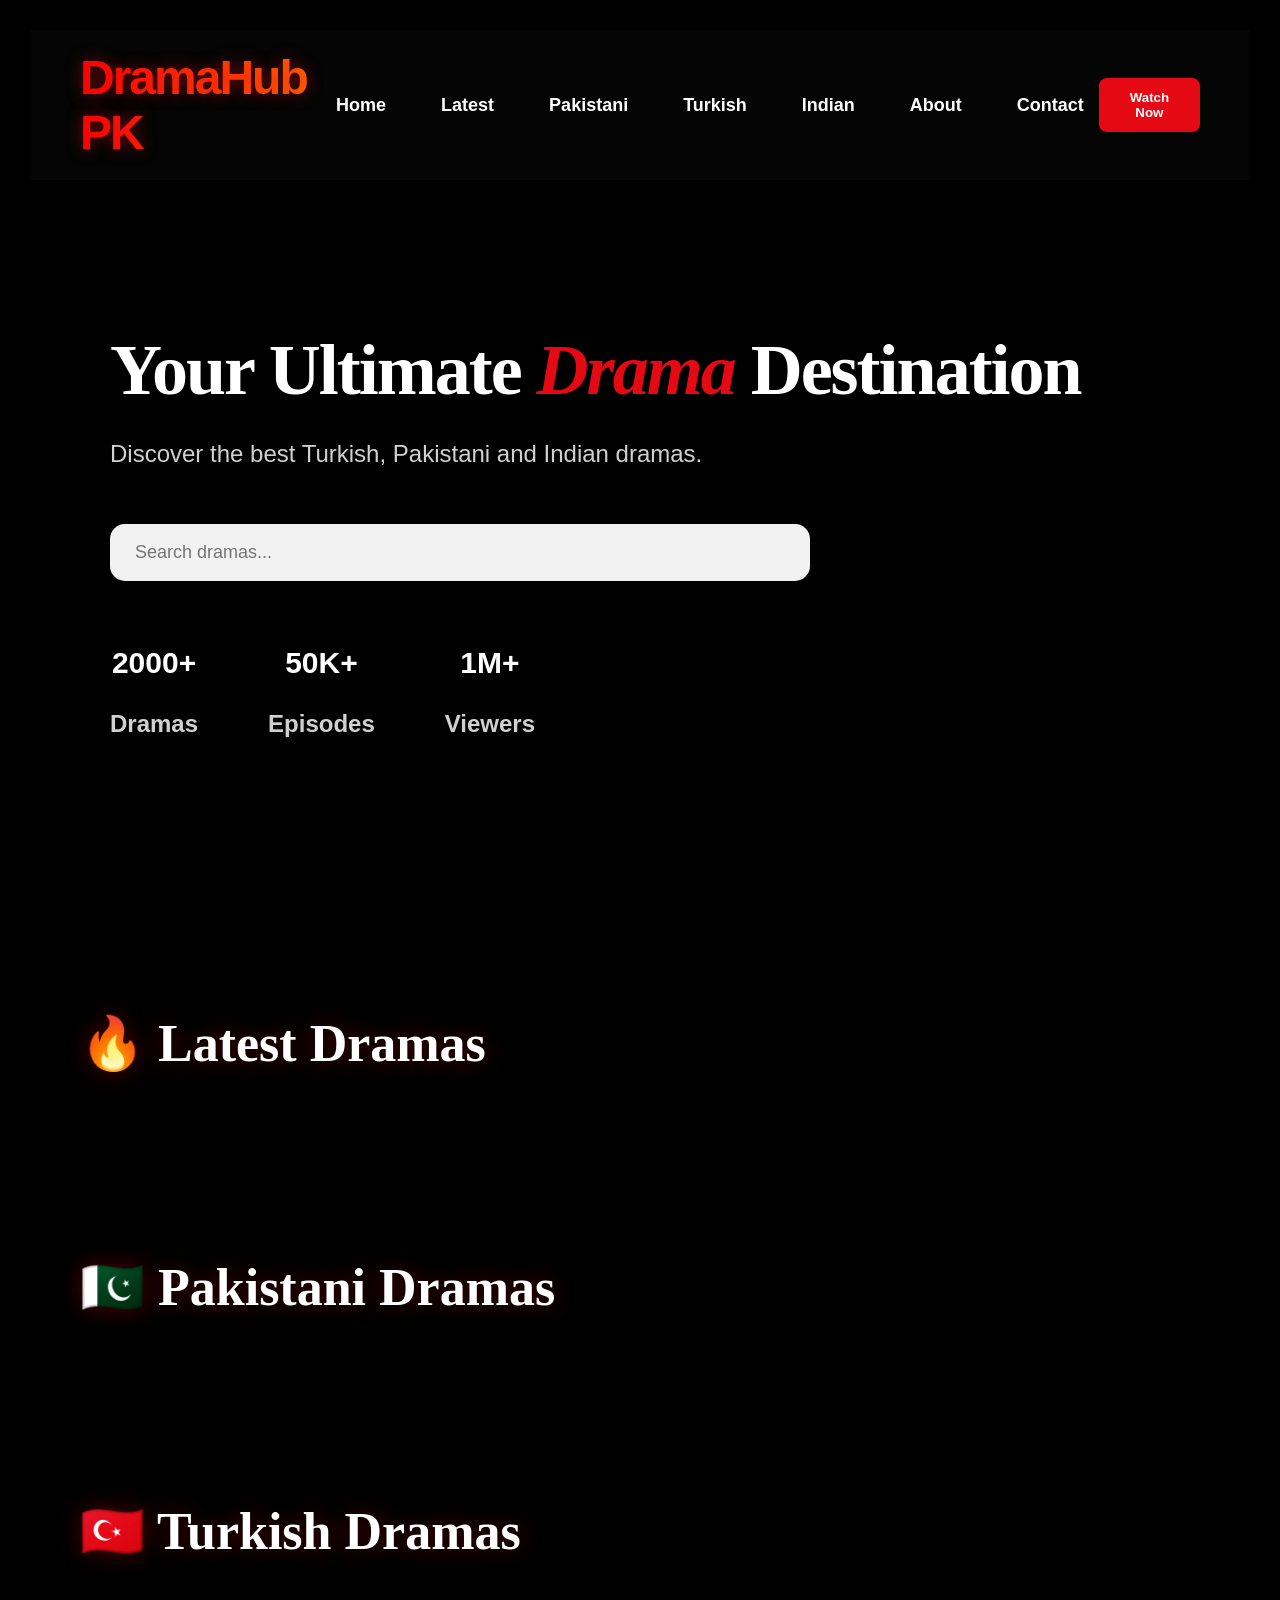
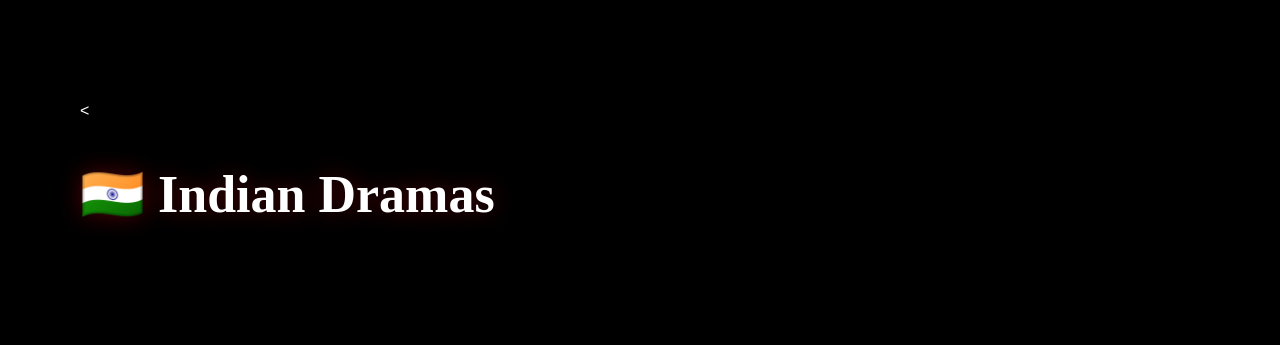
==== index.html @ 26b0ccb2 "Update index.html" ====
<!DOCTYPE html>
<html lang="en">
<head>
<meta charset="UTF-8">
<meta name="viewport" content="width=device-width, initial-scale=1.0">
<title>Drama Hub PK</title>
<link rel="stylesheet" href="style.css">
</head>

<body>

<header>
<div class="logo">DramaHub PK</div>

<nav>
<a href="#">Home</a>
<a href="#latest">Latest</a>
<a href="#pakistani">Pakistani</a>
<a href="#turkish">Turkish</a>
<a href="#indian">Indian</a>
<a href="#">About</a>
<a href="#">Contact</a>
</nav>

<button class="watch-btn">Watch Now</button>
</header>

<section class="hero">
<div class="hero-content">

<h1>Your Ultimate <span>Drama</span> Destination</h1>

<p>
Discover the best Turkish, Pakistani and Indian dramas.
</p>

<input type="text" placeholder="Search dramas...">

<div class="stats">
<div>
<h2>2000+</h2>
<p>Dramas</p>
</div>

<div>
<h2>50K+</h2>
<p>Episodes</p>
</div>

<div>
<h2>1M+</h2>
<p>Viewers</p>
</div>
</div>

</div>
</section>

<!-- Latest -->
<section class="latest" id="latest">
<h2>🔥 Latest Dramas</h2>
<div id="latestContainer"></div>
</section>

<!-- Pakistani -->
<section class="latest" id="pakistani">
<h2>🇵🇰 Pakistani Dramas</h2>

<div id="pakistaniContainer"></div>
</section>

<!-- Turkish -->
<section class="latest" id="turkish">
<h2>🇹🇷 Turkish Dramas</h2>

<div id="turkishContainer"></div>

</section>

<!-- Indian -->
<section class="latest" id="indian">
<<h2>🇮🇳 Indian Dramas</h2>

<div id="indianContainer"></div>
</section>

<script src="script.js"></script>

</body>
</html>
---- style.css ----
body{
margin:0;
font-family:Arial,sans-serif;
background:#000;
color:white;
}

header{
display:flex;
justify-content:space-between;
align-items:center;
padding:20px 50px;
background:#050505;
}

.logo{
font-size:40px;
font-weight:bold;
background:linear-gradient(90deg,#ff0000,#ff6b00);
-webkit-background-clip:text;
-webkit-text-fill-color:transparent;
}

nav a{
color:white;
text-decoration:none;
margin:0 10px;
}

.watch-btn{
background:red;
color:white;
border:none;
padding:12px 20px;
border-radius:8px;
cursor:pointer;
}

.hero{
padding:120px 80px;
background:
linear-gradient(rgba(0,0,0,.75),rgba(0,0,0,.75)),
url('https://images.unsplash.com/photo-1517604931442-7e0c8ed2963c?w=1920');
background-size:cover;
background-position:center;
background-repeat:no-repeat;
min-height:500px;
display:flex;
align-items:center;
}

.hero h1{
font-size:72px;
font-weight:800;
line-height:1.1;
margin:0;
font-family:Georgia, serif;
letter-spacing:-2px;
color:#fff;
}

.hero h1 span{
color:#e50914;
font-style:italic;
}

.hero p{
max-width:650px;
font-size:24px;
line-height:1.7;
color:#d0d0d0;
}

.hero input{
width:650px;
padding:18px 25px;
border-radius:15px;
border:none;
margin-top:25px;
font-size:18px;
background:rgba(255,255,255,0.95);
box-shadow:0 0 20px rgba(0,0,0,.4);
}

.stats{
display:flex;
gap:70px;
margin-top:40px;
font-size:20px;
font-weight:bold;
}

.stats div{
text-align:center;
}
.latest{
padding:50px;
}

#latestContainer,
#pakistaniContainer,
#turkishContainer,
#indianContainer{
display:flex;
flex-wrap:wrap;
gap:20px;
justify-content:flex-start;
align-items:flex-start;
}

.card{
width:280px;
background:#111;
padding:15px;
border-radius:18px;
}

.card img{
width:100%;
height:340px;
object-fit:cover;
border-radius:12px;
}

.card:hover
transform:translateY(-10px) scale(1.05);
box-shadow:0 10px 40px rgba(229,9,20,.4);
border:1px solid #e50914;
}
.card button{
background:#e50914;
color:white;
border:none;
padding:12px 18px;
border-radius:10px;
cursor:pointer;
font-weight:bold;
margin-top:10px;
}

.card button:hover{
background:#ff1f2d;
}
.card button{
background:red;
color:white;
border:none;
padding:10px 15px;
border-radius:8px;
cursor:pointer;
}
.logo{
font-size:48px;
font-weight:900;
color:#e50914;
font-family:Arial, sans-serif;
letter-spacing:-2px;
text-shadow:0 0 15px rgba(229,9,20,.5);
}
nav{
display:flex;
gap:25px;
}

nav a{
color:white;
text-decoration:none;
margin:0 15px;
font-size:18px;
font-weight:600;
transition:0.3s;
}

nav a:hover{
color:#e50914;
}

.watch-btn{
background:#e50914;
color:white;
border:none;
padding:12px 22px;
border-radius:8px;
font-weight:600;
cursor:pointer;
}
.card{
transition:all 0.3s ease;
}
.latest h2{
font-size:64px;
font-family:Georgia, serif;
font-weight:900;
color:white;
text-shadow:0 0 25px rgba(229,9,20,.35);
margin-bottom:40px;
}
.card:hover{
transform:translateY(-10px) scale(1.05);
box-shadow:0 10px 40px rgba(229,9,20,.4);
}
.latest h2{
display:flex;
align-items:center;
gap:12px;
font-size:52px;
font-family:Georgia, serif;
font-weight:800;
color:white;
}

.flag{
width:32px;
height:22px;
border-radius:3px;
}
#dramaTitle{
font-size:50px;
margin-bottom:30px;
color:#fff;
text-shadow:0 0 20px rgba(229,9,20,.6);
}

#episodesContainer{
max-width:1200px;
margin:auto;
}

.episode-card{
background:linear-gradient(135deg,#111,#1b1b1b);
padding:20px;
margin:15px 0;
border-radius:15px;
border-left:5px solid #e50914;
cursor:pointer;
transition:0.3s;
}

.episode-card:hover{
transform:translateX(10px);
box-shadow:0 0 25px rgba(229,9,20,.4);
}

.episode-card h3{
margin:0;
font-size:24px;
color:white;
}

.episode-card span{
color:#aaa;
font-size:14px;
}

body{
background:#000;
color:white;
font-family:Arial,sans-serif;
padding:30px;
}
.episode-card{
background:linear-gradient(135deg,#111,#1b1b1b);
padding:20px;
margin:15px 0;
border-radius:15px;
border-left:5px solid #e50914;
cursor:pointer;
transition:0.3s;
}

.episode-card:hover{
transform:translateX(10px);
box-shadow:0 0 25px rgba(229,9,20,.5);
}

.episode-card h3{
margin:0;
color:white;
font-size:24px;
}

.episode-card span{
color:#aaa;
font-size:14px;
}

#episodesContainer{
max-width:1200px;
margin:auto;
}
.back-btn{
display:inline-block;
background:#e50914;
color:white;
text-decoration:none;
padding:10px 20px;
border-radius:10px;
margin-bottom:20px;
font-weight:bold;
transition:.3s;
}

.back-btn:hover{
background:#ff1f2d;
transform:translateY(-2px);
}
#dramaHero{
display:flex;
gap:30px;
align-items:center;
margin:30px 0;
}

#dramaPoster{
width:220px;
height:320px;
object-fit:cover;
border-radius:15px;
box-shadow:0 0 30px rgba(229,9,20,.5);
}

#dramaDesc{
color:#bbb;
font-size:18px;
max-width:700px;
}
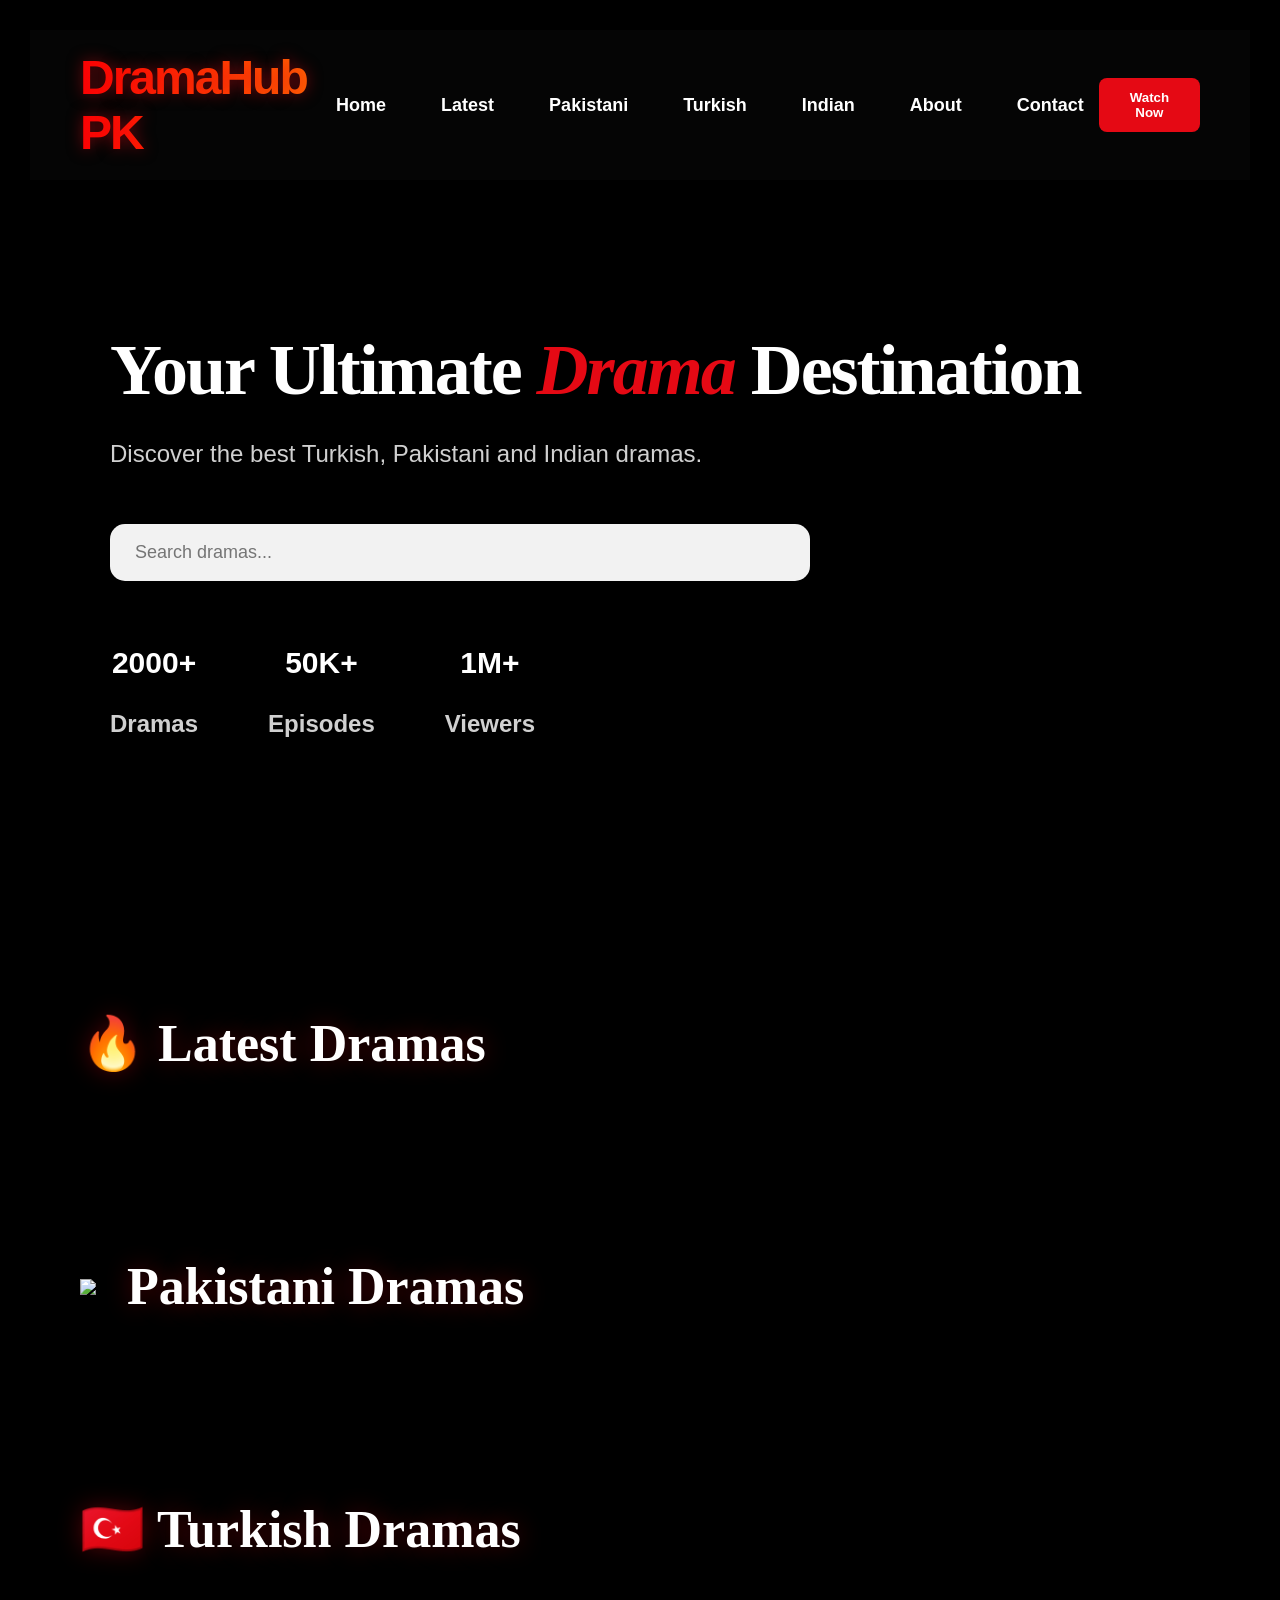
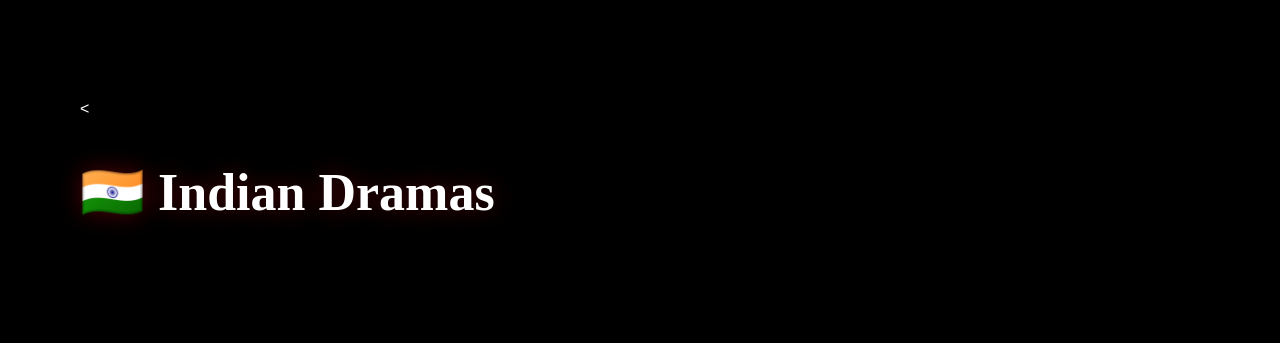
==== commit 8d4c9377: "Update index.html" ====
--- a/index.html
+++ b/index.html
@@ -64,9 +64,10 @@
 
 <!-- Pakistani -->
 <section class="latest" id="pakistani">
-<h2>🇵🇰 Pakistani Dramas</h2>
-
-<div id="pakistaniContainer"></div>
+<h2>
+<img src="https://flagcdn.com/w40/pk.png" width="35">
+Pakistani Dramas
+</h2>
 </section>
 
 <!-- Turkish -->
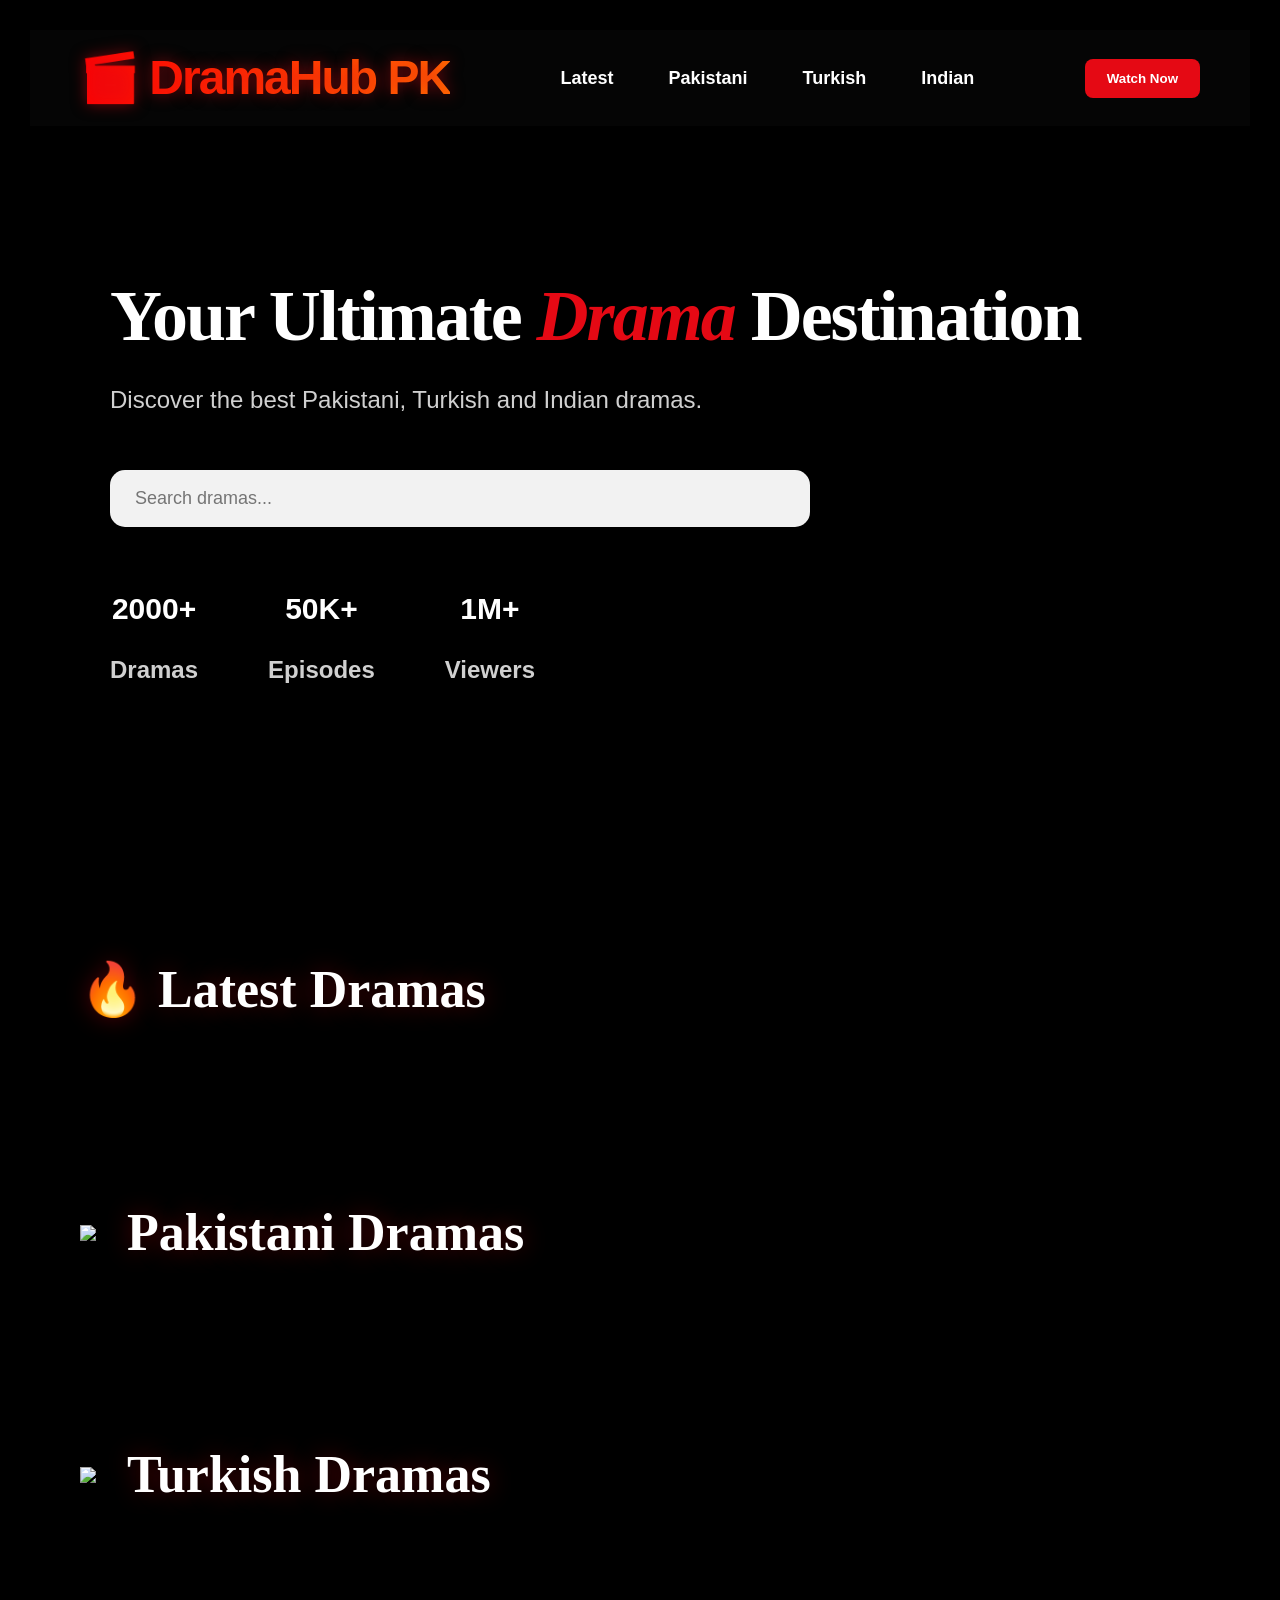
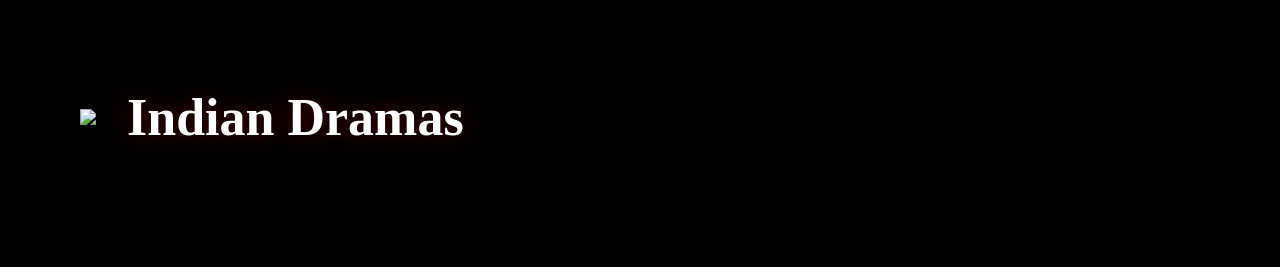
==== commit 64fa9195: "Update index.html" ====
--- a/index.html
+++ b/index.html
@@ -10,16 +10,13 @@
 <body>
 
 <header>
-<div class="logo">DramaHub PK</div>
+<div class="logo">🎬 DramaHub PK</div>
 
 <nav>
-<a href="#">Home</a>
 <a href="#latest">Latest</a>
 <a href="#pakistani">Pakistani</a>
 <a href="#turkish">Turkish</a>
 <a href="#indian">Indian</a>
-<a href="#">About</a>
-<a href="#">Contact</a>
 </nav>
 
 <button class="watch-btn">Watch Now</button>
@@ -31,12 +28,13 @@
 <h1>Your Ultimate <span>Drama</span> Destination</h1>
 
 <p>
-Discover the best Turkish, Pakistani and Indian dramas.
+Discover the best Pakistani, Turkish and Indian dramas.
 </p>
 
 <input type="text" placeholder="Search dramas...">
 
 <div class="stats">
+
 <div>
 <h2>2000+</h2>
 <p>Dramas</p>
@@ -51,6 +49,7 @@
 <h2>1M+</h2>
 <p>Viewers</p>
 </div>
+
 </div>
 
 </div>
@@ -68,19 +67,26 @@
 <img src="https://flagcdn.com/w40/pk.png" width="35">
 Pakistani Dramas
 </h2>
+
+<div id="pakistaniContainer"></div>
 </section>
 
 <!-- Turkish -->
 <section class="latest" id="turkish">
-<h2>🇹🇷 Turkish Dramas</h2>
+<h2>
+<img src="https://flagcdn.com/w40/tr.png" width="35">
+Turkish Dramas
+</h2>
 
 <div id="turkishContainer"></div>
-
 </section>
 
 <!-- Indian -->
 <section class="latest" id="indian">
-<<h2>🇮🇳 Indian Dramas</h2>
+<h2>
+<img src="https://flagcdn.com/w40/in.png" width="35">
+Indian Dramas
+</h2>
 
 <div id="indianContainer"></div>
 </section>
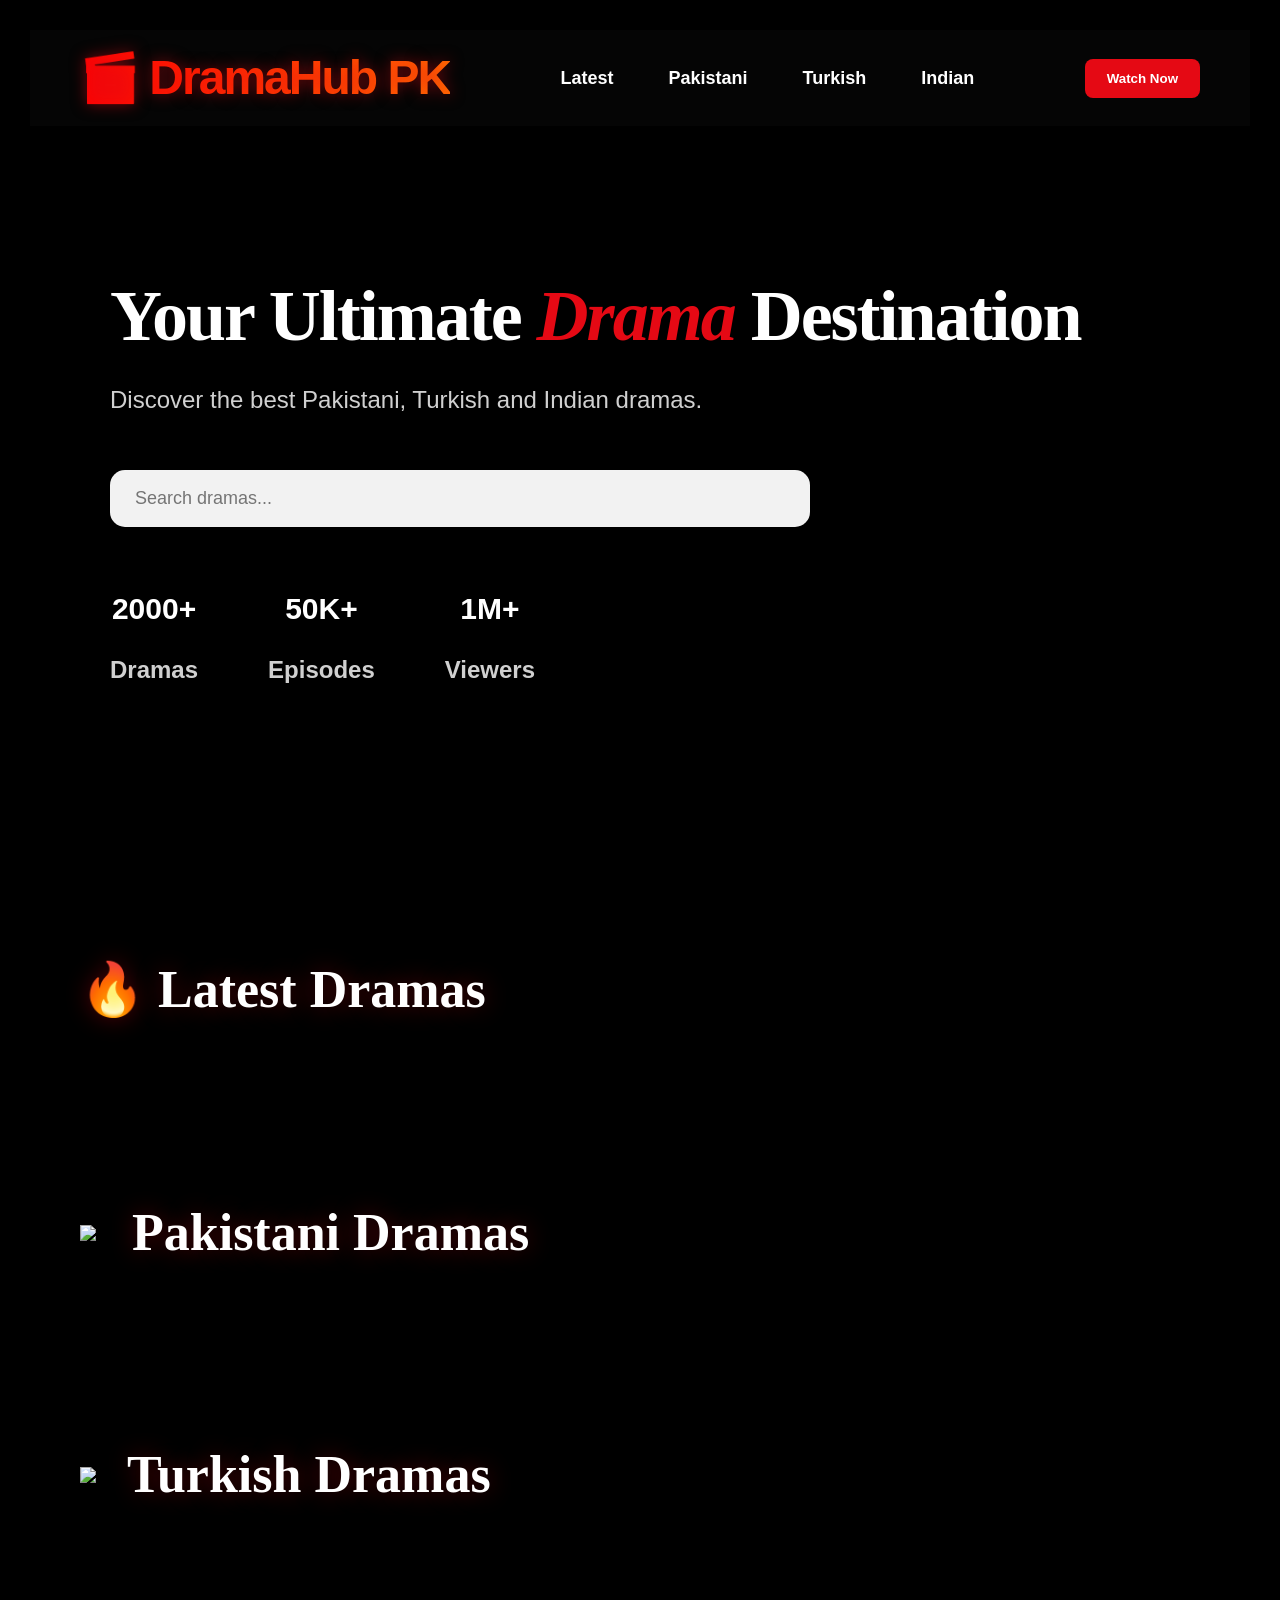
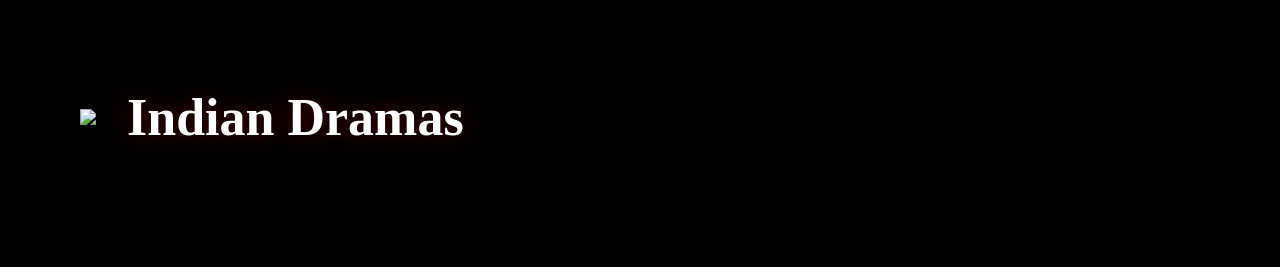
==== commit e6c2a706: "Update index.html" ====
--- a/index.html
+++ b/index.html
@@ -64,7 +64,7 @@
 <!-- Pakistani -->
 <section class="latest" id="pakistani">
 <h2>
-<img src="https://flagcdn.com/w40/pk.png" width="35">
+<img src="https://upload.wikimedia.org/wikipedia/commons/3/32/Flag_of_Pakistan.svg" width="40">
 Pakistani Dramas
 </h2>
 
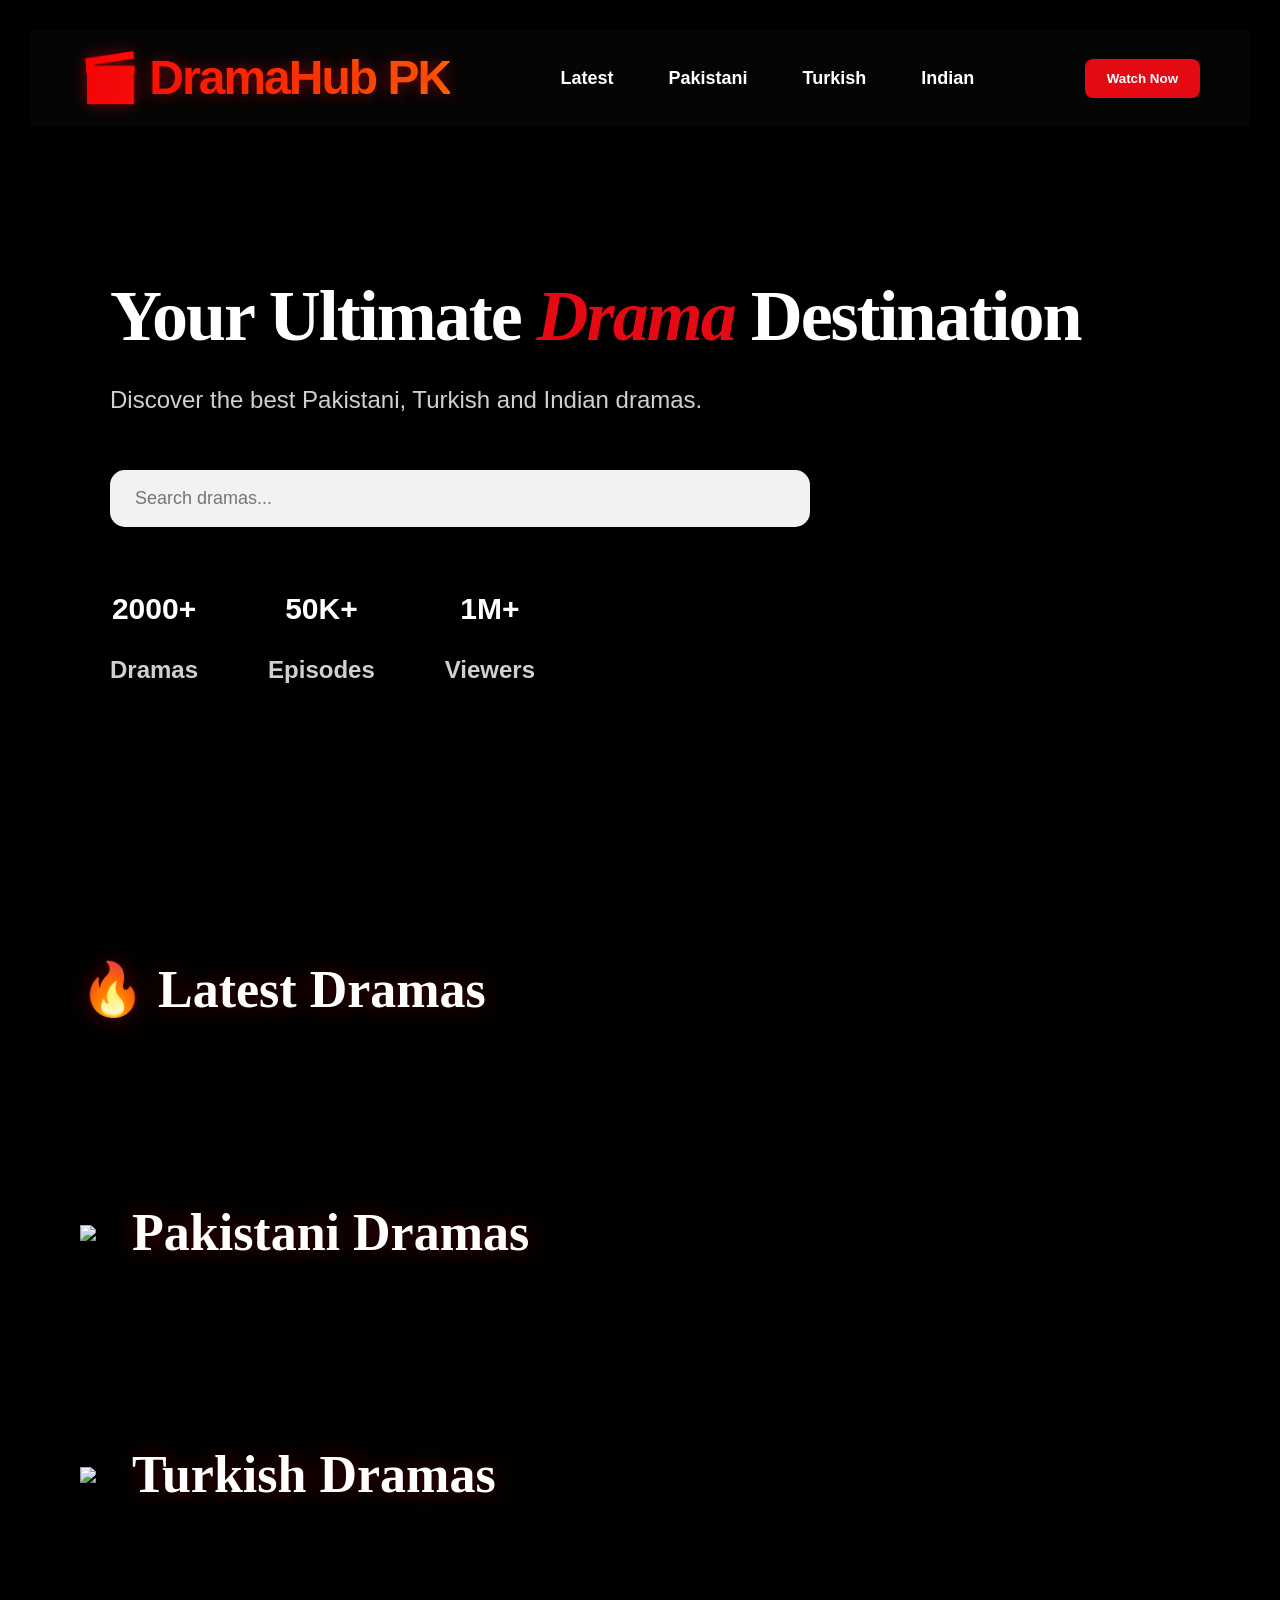
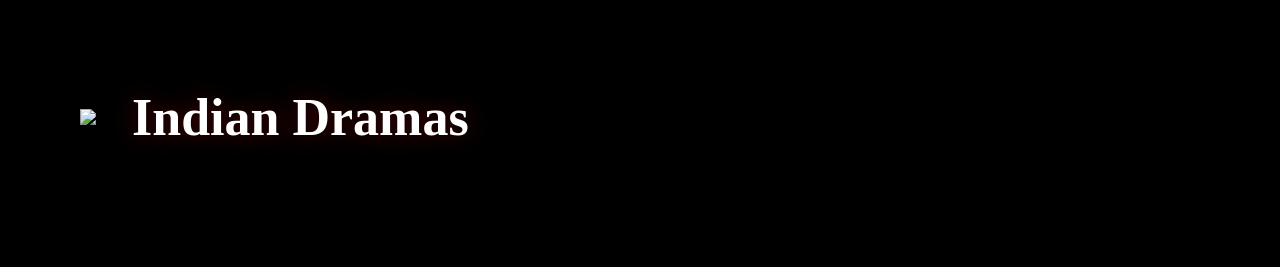
==== commit 96dcb099: "Update index.html" ====
--- a/index.html
+++ b/index.html
@@ -74,7 +74,7 @@
 <!-- Turkish -->
 <section class="latest" id="turkish">
 <h2>
-<img src="https://flagcdn.com/w40/tr.png" width="35">
+<img src="https://upload.wikimedia.org/wikipedia/commons/b/b4/Flag_of_Turkey.svg" width="40">
 Turkish Dramas
 </h2>
 
@@ -84,7 +84,7 @@
 <!-- Indian -->
 <section class="latest" id="indian">
 <h2>
-<img src="https://flagcdn.com/w40/in.png" width="35">
+<img src="https://upload.wikimedia.org/wikipedia/en/4/41/Flag_of_India.svg" width="40">
 Indian Dramas
 </h2>
 
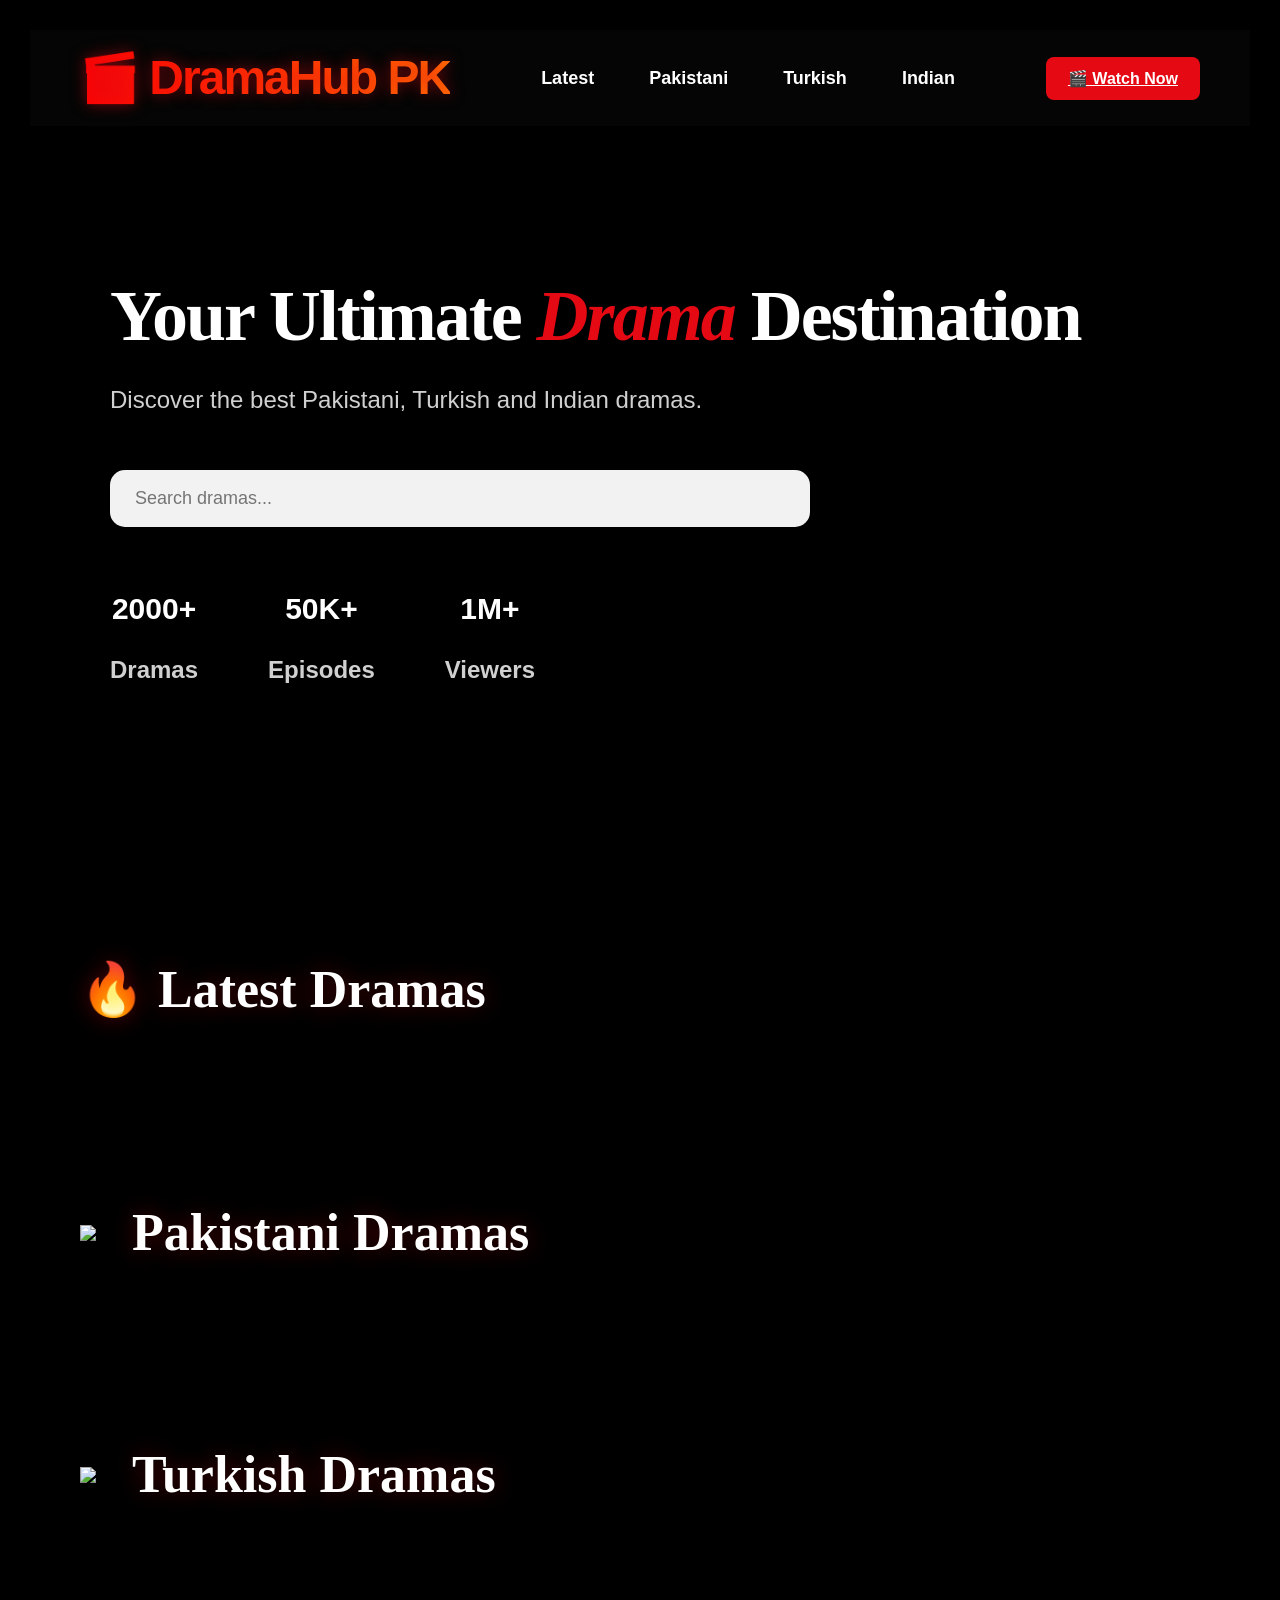
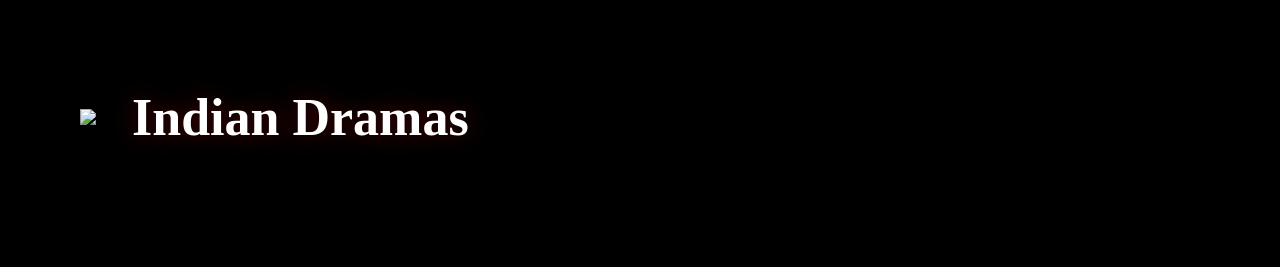
==== commit 7032f043: "Update index.html" ====
--- a/index.html
+++ b/index.html
@@ -19,7 +19,7 @@
 <a href="#indian">Indian</a>
 </nav>
 
-<button class="watch-btn">Watch Now</button>
+<a href="#latest" class="watch-btn">🎬 Watch Now</a>
 </header>
 
 <section class="hero">
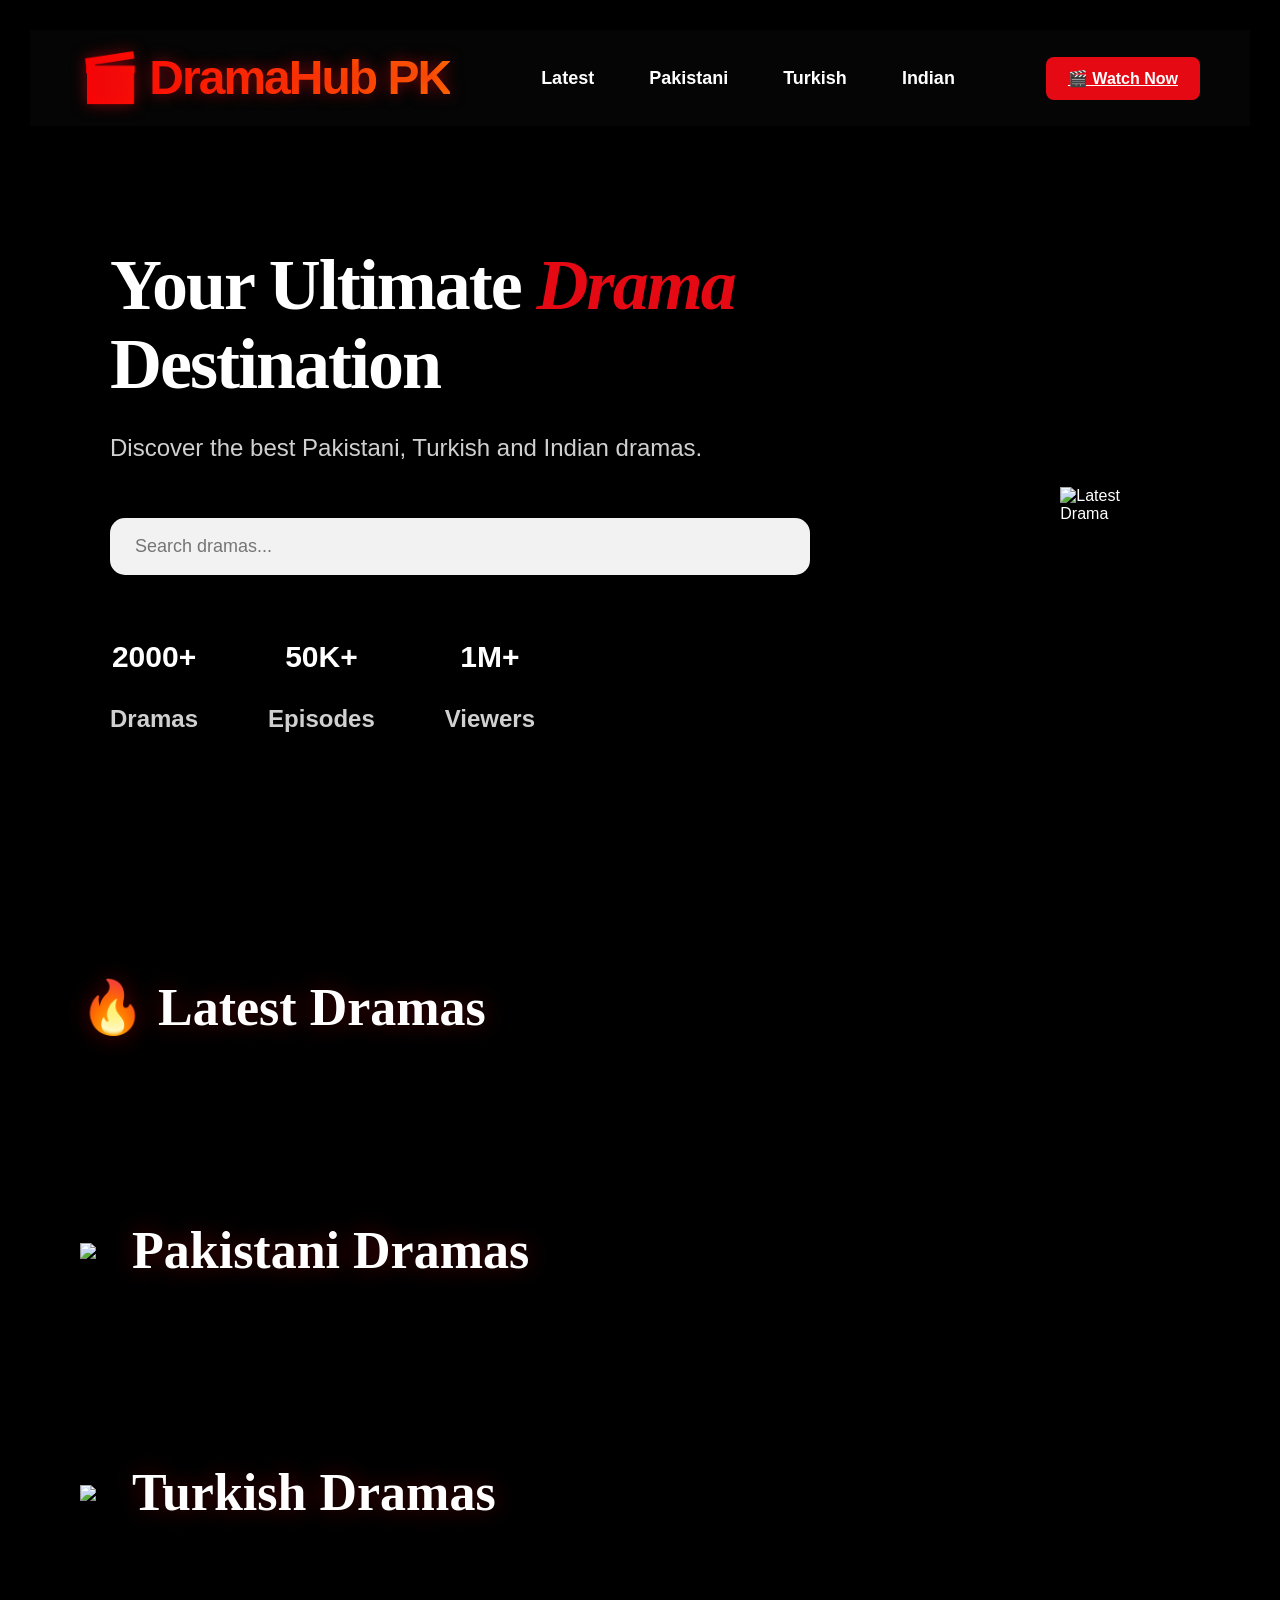
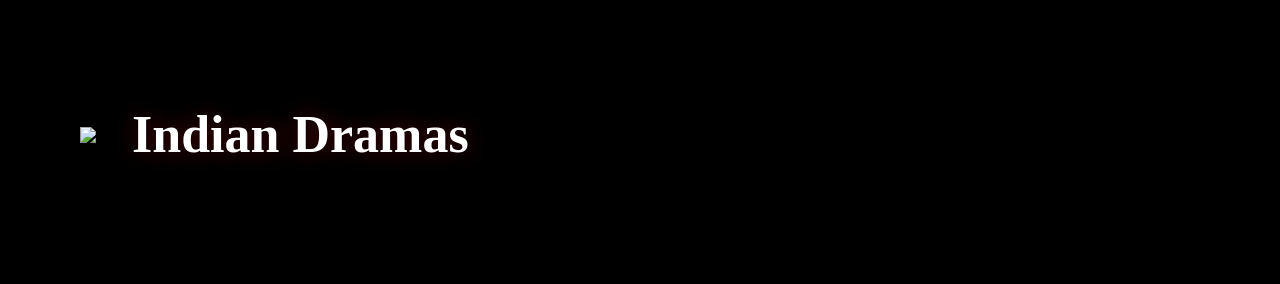
==== commit 590f3ed4: "Update index.html" ====
--- a/index.html
+++ b/index.html
@@ -53,8 +53,13 @@
 </div>
 
 </div>
+  </div>
+
+<div class="hero-poster">
+    <img id="latestPoster" src="" alt="Latest Drama">
+</div>
+
 </section>
-
 <!-- Latest -->
 <section class="latest" id="latest">
 <h2>🔥 Latest Dramas</h2>
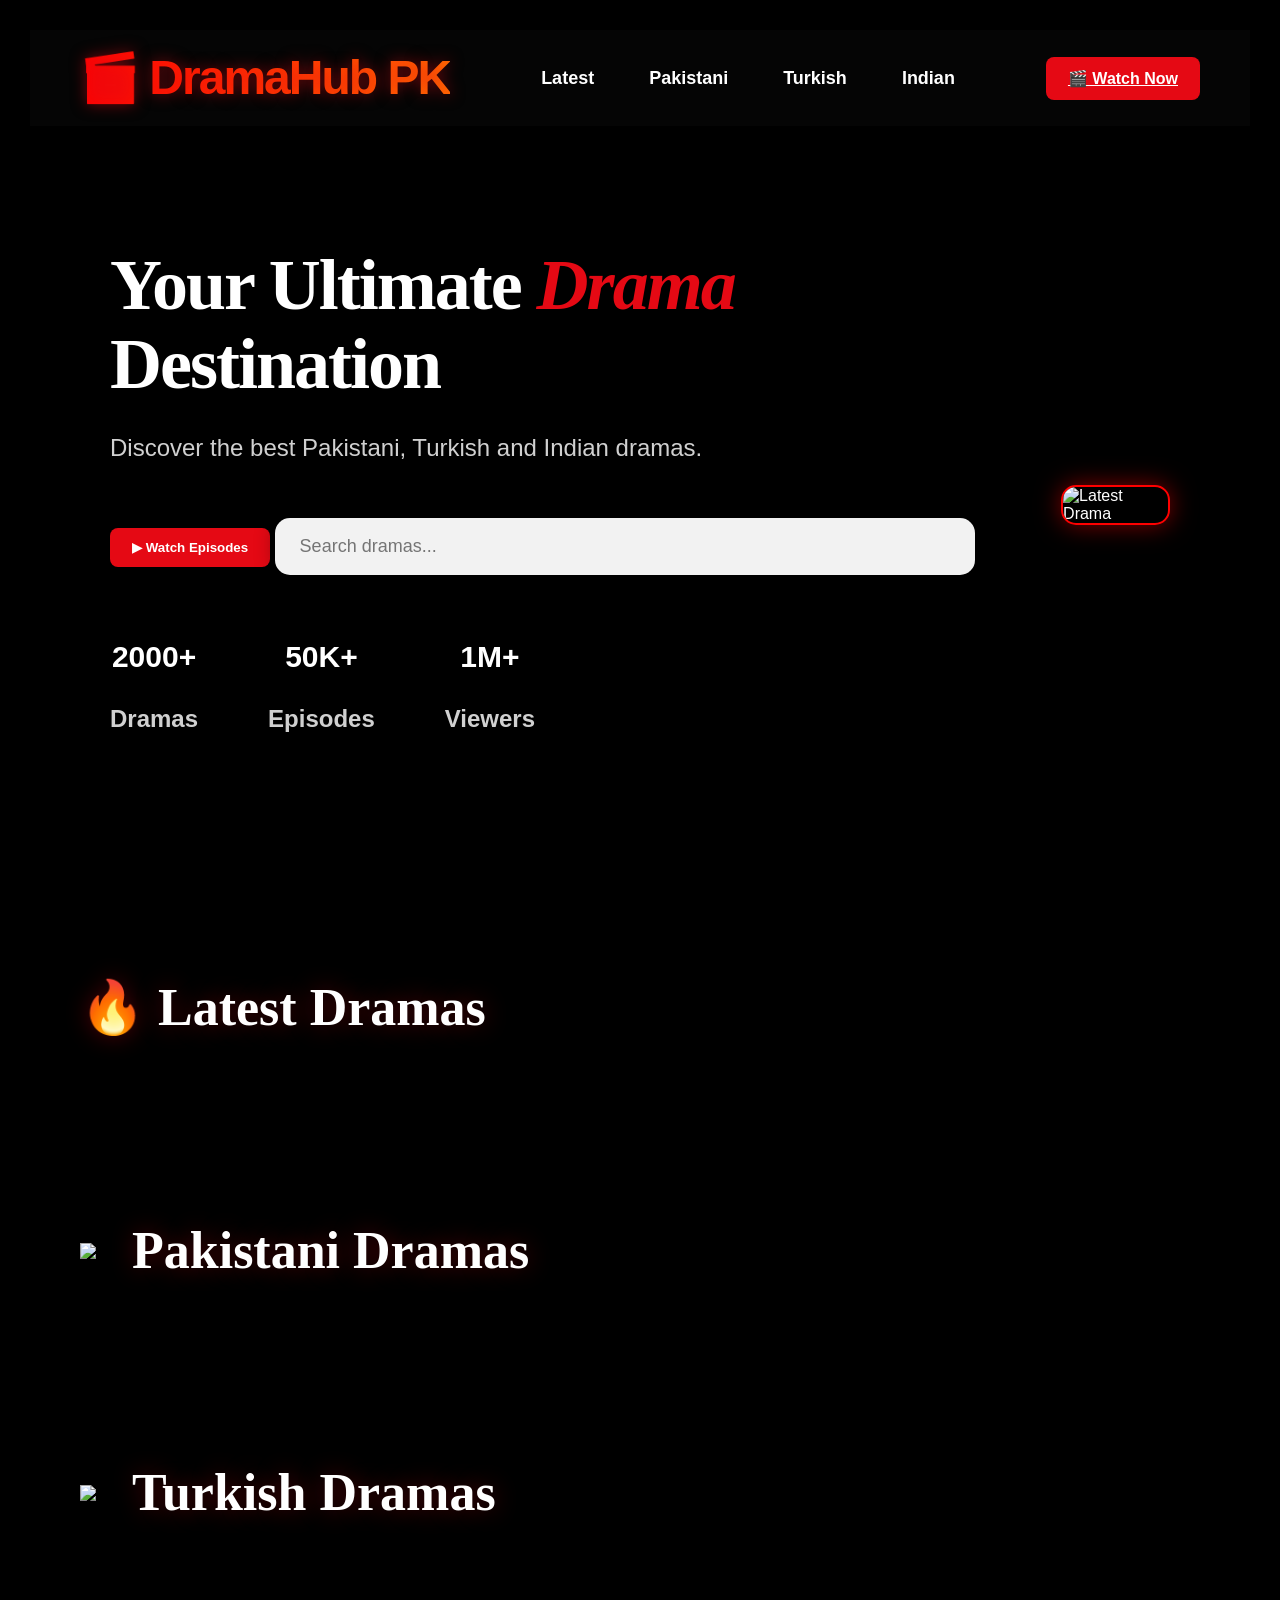
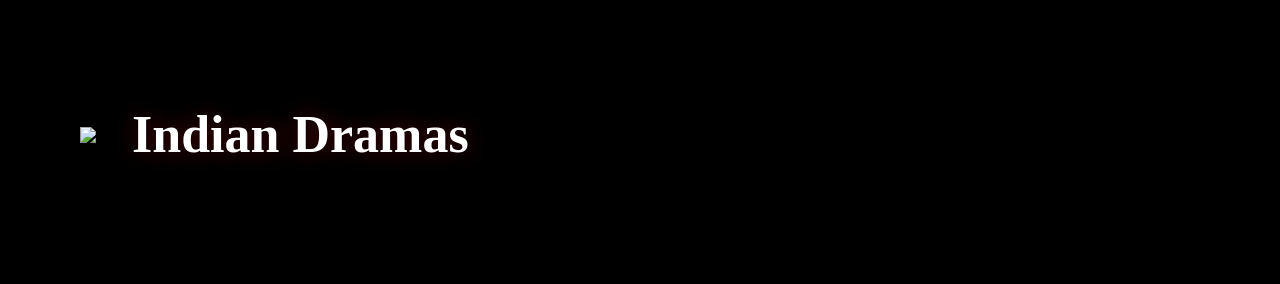
==== commit 257c2f66: "Update index.html" ====
--- a/index.html
+++ b/index.html
@@ -30,7 +30,13 @@
 <p>
 Discover the best Pakistani, Turkish and Indian dramas.
 </p>
+<h2 id="latestTitle"></h2>
 
+<p id="latestDescription"></p>
+
+<button id="latestWatchBtn" class="watch-btn">
+▶ Watch Episodes
+</button>
 <input type="text" placeholder="Search dramas...">
 
 <div class="stats">
--- a/style.css
+++ b/style.css
@@ -324,3 +324,18 @@
 font-size:18px;
 max-width:700px;
 }
+.hero{
+display:flex;
+justify-content:space-between;
+align-items:center;
+gap:40px;
+}
+
+.hero-poster img{
+width:280px;
+height:400px;
+object-fit:cover;
+border-radius:15px;
+border:2px solid red;
+box-shadow:0 0 25px rgba(255,0,0,.5);
+}
